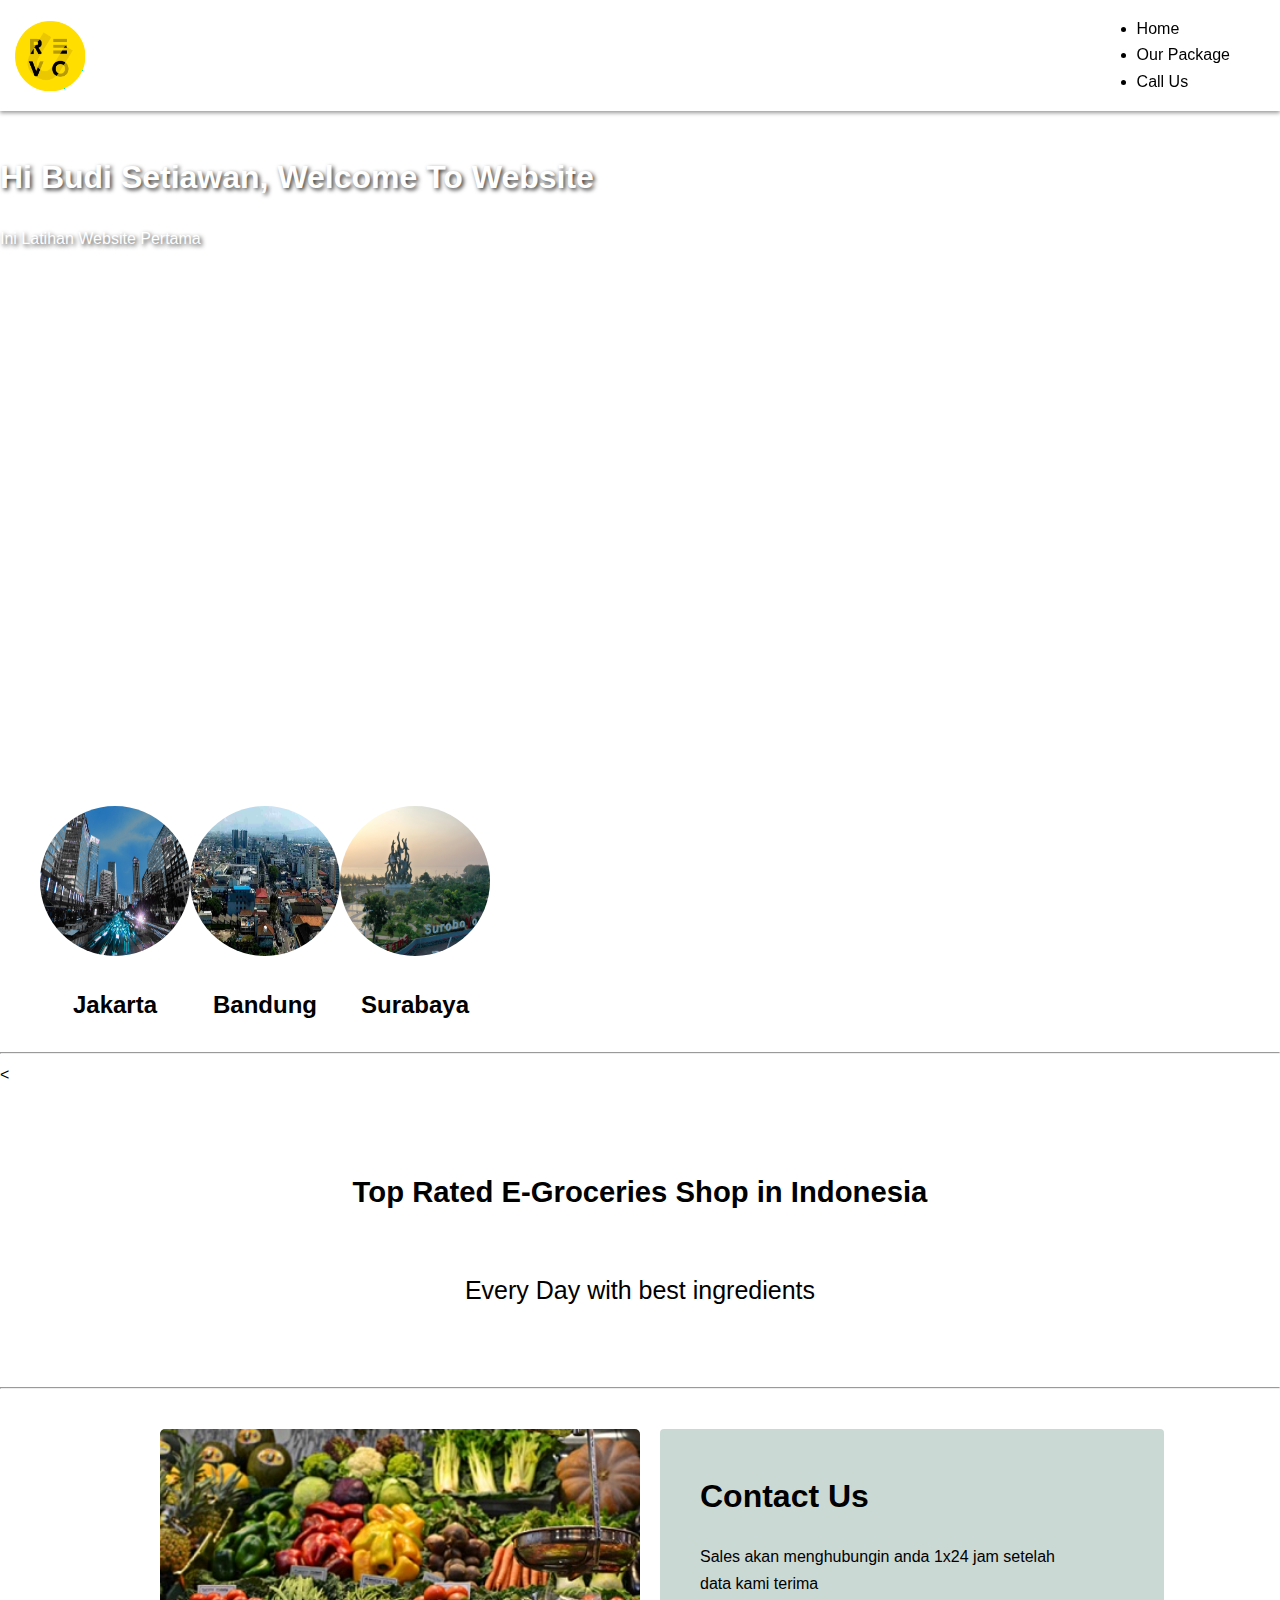
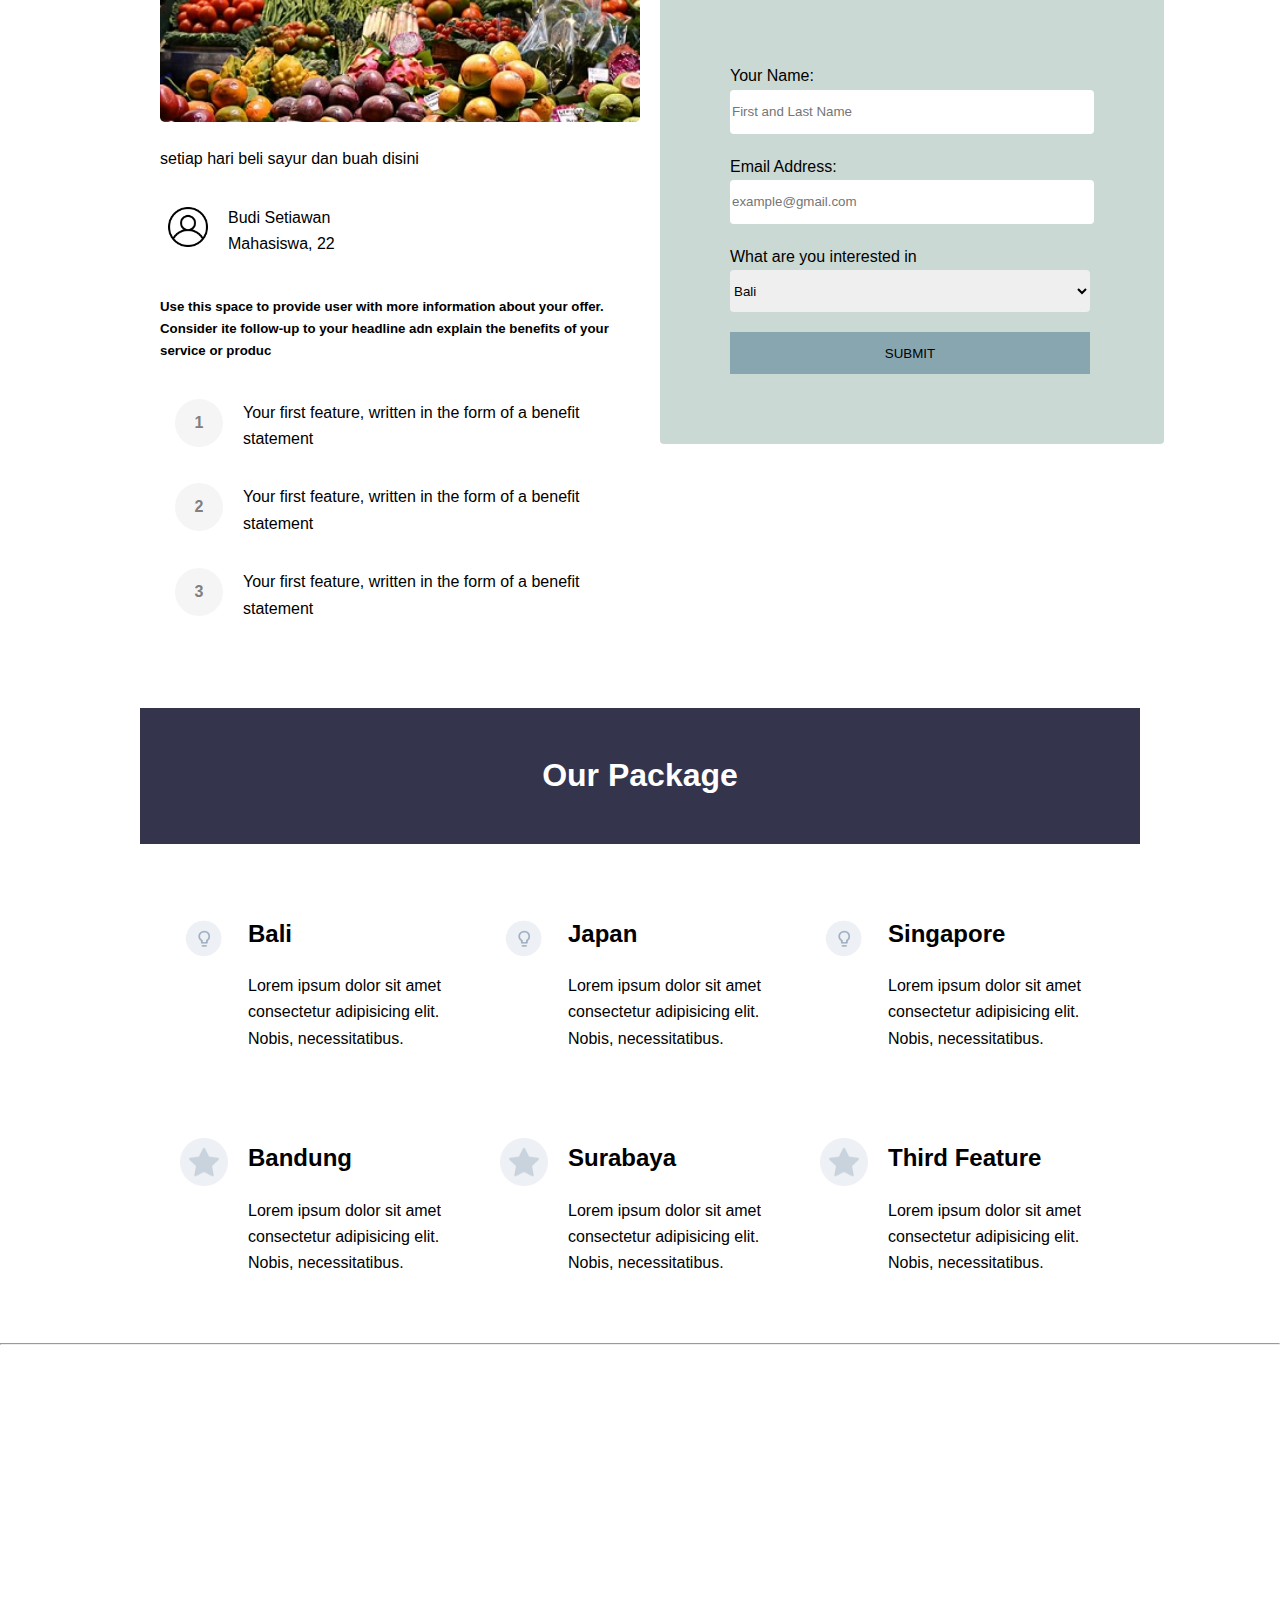
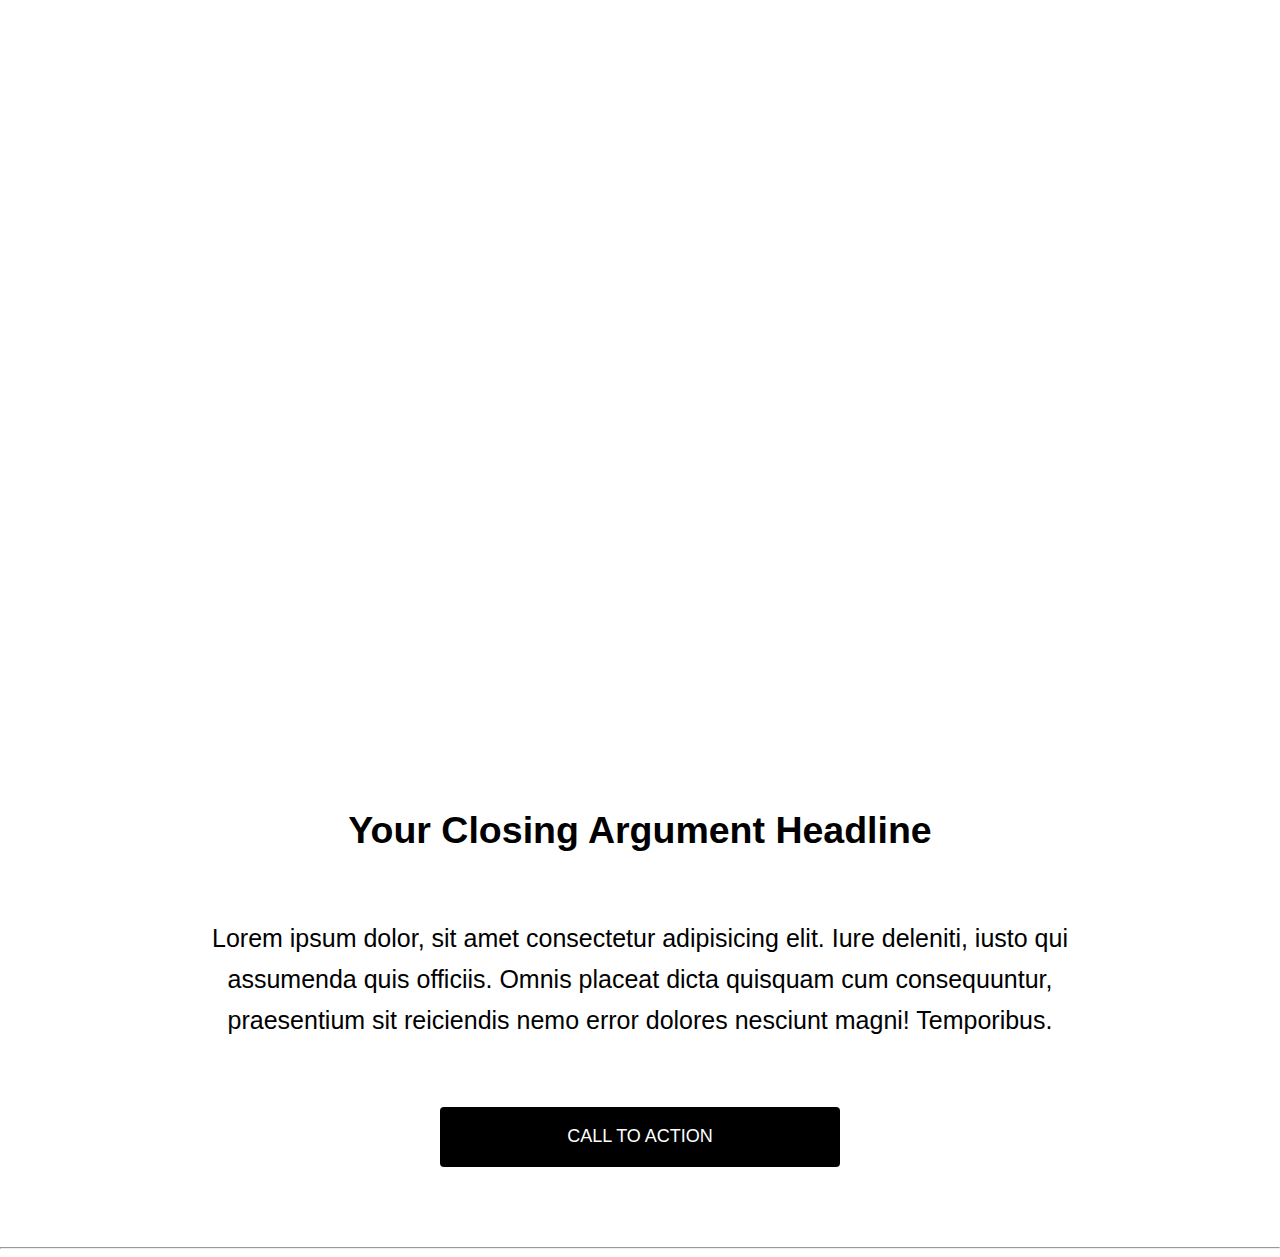
==== html/index.html @ c07abd6a "tugas revou" ====
<!DOCTYPE html>
<html lang="en">

<head>
    <meta charset="UTF-8">
    <meta name="viewport" content="width=device-width, initial-scale=1.0">
    <title>E-Grecories Indonesian</title>
    <link rel="stylesheet" href="../css/style.css">
</head>


<body>
    <!-- navbar -->
    <nav class="nav-container">
        <div class="logo">
            <img src="../assets/logo.png" alt="ini logo ya">
        </div>
        <div class="nav-navigation">
            <ul>
                <li><a href=""></a>Home</li>
                <li><a href=""></a>Our Package</li>
                <li><a href=""></a>Call Us</li>
            </ul>
        </div>
    </nav>
    <!-- Akhir Dari Navbar -->

    <!-- Gambar Hero -->
    <div class="hero-container">
        <div class="hero">
            <div class="hero-text">
                <h1>Hi Budi Setiawan, Welcome To Website</h1>
                <p>Ini Latihan Website Pertama</p>
            </div>
        </div>
    </div>
    <!-- akhir gambar hero -->


    <!-- our headquarter -->
    <div class="our-headquarter">
        <div class="profile-headline">
            <h1>Our Headquarter</h1>
        </div>
        <div class="profile">
            <div class="profile-text">
                <img src="../assets/headquarters/jakarta.jpg" alt="">
                <div class="profile-text">
                    <h2>Jakarta</h2>
                </div>
            </div>
            <div class="profile-text">
                <img src="../assets/headquarters/bandung.jpg" alt="">
                <div class="profile-text">
                     <h2>Bandung</h2>
                </div>
            </div>
            <div class="profile-text">
                <img src="../assets/headquarters/surabaya.jpg" alt="">
                <div class="profile-text">
                     <h2>Surabaya</h2>
                </div>
            </div>
        </div>
    </div>
     <!-- akhir out headquarter -->
    <hr>
    <    <!--  -->



    <!-- Konten Subtitle -->
    <section class="headlines">
        <h3>Top Rated E-Groceries Shop in Indonesia</h3>
        <p>Every Day with best ingredients</p>
    </section>

    <hr>
    <!--Masuk tahap konten utama  -->
    <!-- flex Kolom -->
    <main class="container-satu">
        <section class="box-photo">
            <img src="../assets/fruit.jpg" alt="">
            <p>setiap hari beli sayur dan buah disini</p>
            <section class="testimoni">
                <p>
                    <img src="../assets/user.png" alt="">
                <p>Budi Setiawan <br>
                    Mahasiswa, 22</p>
            </section>
            <section class="information">
                <h5>Use this space to provide user with more information about your offer. Consider ite follow-up
                    to
                    your headline adn
                    explain the benefits of your service or produc</h5>
            </section>
            <section class="feature">
                <div class="icon">
                    <!-- <img src="../assets/number-1.png" alt=""> -->
                    <div class="circle">1</div>
                </div>
                <div>
                    <p>Your first feature, written in the form of a benefit statement</p>
                </div>
            </section>
            <section class="feature">
                <div class="icon">
                    <!-- <img src="../assets/number-2.png" alt=""> -->
                    <div class="circle">2</div>
                </div>
                <div>
                    <p>Your first feature, written in the form of a benefit statement</p>
                </div>
            </section>
            <section class="feature">
                <div class="icon">
                    <!-- <img src="../assets/number-3.png" alt=""> -->
                    <div class="circle">3</div>
                </div>
                <div>
                    <p>Your first feature, written in the form of a benefit statement</p>
                </div>
            </section>
        </section>

        <section class="form-container">
            <div class="form-container-text">
                <h1>Contact Us</h1>
                <p>Sales akan menghubungin anda 1x24 jam setelah data kami terima</p>
            </div>
            <form class="form">
                <div>
                    <label>Your Name:</label>
                    <input class="input" type="text" placeholder="First and Last Name">
                </div>
                <div>
                    <label>Email Address:</label>
                    <input class="input" type="text" placeholder="example@gmail.com">
                </div>
                <div>
                    <label for="option">What are you interested in</label><br>
                    <select id="option" class="input" name="interested">
                        <option value="balio">Bali</option>
                        <option value="japan">Japan</option>
                        <option value="german">German</option>
                        <option value="indonesian">Indonesian</option>
                    </select>
                </div>
                <div>
                    <input class="button" type="submit" value="SUBMIT"></input>
                </div>
            </form>
        </section>
    </main>

    <main class="our-package">
        <h1>
            Our Package
        </h1>
    </main>

    <main class="package-country">
        <div class="country">
            <div class="logo-country">
                <img src="../assets/page.png" alt="">
            </div>
            <div class="content-package">
                <h2>Bali</h2>
                <p>Lorem ipsum dolor sit amet consectetur adipisicing elit. Nobis, necessitatibus.</p>
            </div>          
        </div>

        <div class="country">
            <div class="logo-country">
                <img src="../assets/page.png" alt="">
            </div>
            <div class="content-package">
                <h2>Japan</h2>
                <p>Lorem ipsum dolor sit amet consectetur adipisicing elit. Nobis, necessitatibus.</p>
            </div>          
        </div>

        <div class="country">
            <div class="logo-country">
                <img src="../assets/page.png" alt="">
            </div>
            <div class="content-package">
                <h2>Singapore</h2>
                <p>Lorem ipsum dolor sit amet consectetur adipisicing elit. Nobis, necessitatibus.</p>
            </div>          
        </div>
    </main>

    <main class="package-country"> 
        <div class="country">
            <div class="logo-country">
                <img src="../assets/star.png" alt="">
            </div>
            <div class="content-package">
                <h2>Bandung</h2>
                <p>Lorem ipsum dolor sit amet consectetur adipisicing elit. Nobis, necessitatibus.</p>
            </div>          
        </div>
        
        <div class="country">
            <div class="logo-country">
                <img src="../assets/star.png" alt="">
            </div>
            <div class="content-package">
                <h2>Surabaya</h2>
                <p>Lorem ipsum dolor sit amet consectetur adipisicing elit. Nobis, necessitatibus.</p>
            </div>          
        </div>

        <div class="country">
            <div class="logo-country">
                <img src="../assets/star.png" alt="">
            </div>
            <div class="content-package">
                <h2>Third Feature</h2>
                <p>Lorem ipsum dolor sit amet consectetur adipisicing elit. Nobis, necessitatibus.</p>
            </div> 
        </div>
    </main>

    <hr>
    <main class="call-action">
        <div class="headlines">
            <h2>Your Closing Argument Headline</h2>
            <p>Lorem ipsum dolor, sit amet consectetur adipisicing elit. Iure deleniti, iusto qui assumenda quis
                officiis. Omnis placeat dicta quisquam cum consequuntur, praesentium sit reiciendis nemo error dolores
                nesciunt magni! Temporibus.</p>
            <button>CALL TO ACTION</button>
        </div>
    </main>
    <hr>
</body>

</html>
---- css/style.css ----
/* melakukan configurasi HTML dan BODY */

html,
body {
    margin: 0;
    padding: 0;
    font-family: 'Verdana', Tahoma, sans-serif, Geneva, Tahoma, sans-serif;
    line-height: 1.65;
}


button {
    border: none;
    cursor: pointer;
}

/* Mengatur navbar */
.nav-container {
    position: fixed;
    top: 0;
    left: 0;
    width: 100%;
    display: flex;
    justify-content: space-between;
    background-color: white;
    box-shadow: 0 2px 4px rgba(0,0,0,0.4);
} 

.nav-navigation ul {
    margin-right: 50px;
}

.nav-navigatiton ul li {
    display: inline-flex;
    align-items: center;
    list-style-type: none;
    border: 1px solid;
    padding: 10px;
    border-radius: 4px;
    margin-left: 20px;
    background-color:  #88a4ad;
    color: white;
}

.logo {
    display: flex;
    align-items: center;
    margin-right: auto;
}

.logo img {
    width: 70px;
    mix-blend-mode: multiply;
    margin-left: 15px;
}

/* Hero Image */
.hero-container {
    padding-top: 80px;
    width: 100%;
    margin: auto;
}

.hero {
    height: 578px;
    background: url(../assets/hero_mage/hero3.jpg);
    background-size: cover;
    background-position: 0px -50px;
    background-repeat: no-repeat;
}

.hero-text {
    padding: 50px 0;
    color: white;
    text-shadow: 2px 2px 4px rgba(0,0,0,0.8);
}

/* Mengatur Headline */
.headlines {
    display: flex;
    width: 800px;
    margin: 50px auto;
    align-items: center;
    flex-direction: column;
    font-size: 25px;
}

.our-headquarter {
   width: 100%; 
}

.profile-headline {
    margin-left: 100%;
}

.profile {
    display: flex;
    margin-left: 40px;
}

.profile-image {
    margin: 50px;
}

.profile-text {
    text-align: center;
}

.our-headquarter .profile img {
    width: 150px;
    height: 150px;
    border-radius: 50%;
    background-size: cover;
}

/* Massage Us */
.massage-container {
    height: 300px;
    display: flex;
    align-items: flex-start;
}

.form-input-container{
    margin-left: 100px;
    flex: 1;
}

.form-input-container .input-form {
    width: 435px;
    height: 30px;
    color: white;
    font-weight: bold;
    background-color: #077bcd;
    border: none;
    cursor: pointer;
    margin-left: 60px;
}

.form-input-container .input-form:hover {
    
    background-color: #29313c;

}

.form-input-container table {
    padding: 40px;
    color: black;
}

.form-input-container table td {
    width: 400px;
    height: 40px;
    padding: 5px;
}

.form-input-container table tr input {
    border: none;
    border-radius: 4px;
    color: black;
}

.input-form {
    width: 250px;
    height: 40px;
}

.output-container {
    margin-right: 100px;
    flex: 1;
    align-items: center;
    justify-content: center;
}

.output-box {
    margin: 50px;
    padding: 20px;
    width: 550px;
    height: 300px;
    background-color: white;
    border-radius: 6px;
}

.output-massage {
    color: black;
    font-size: larger;
    margin: 15px auto;
}

    
/* mengatur main content */
/* Gambar */
.container-satu {
    display: flex;
    width: 960px;
    margin: 20px auto;
    padding: 20px;
    justify-content: space-between;
    align-items: flex-start;
}

.box-photo img {
    width: 480px;
    border-radius: 5px;
    flex: 1;
}

/* form */
.form-container {
    background-color: #cbd9d4;
    border-radius: 4px;
    display: flex;
    flex-direction: column;
    padding: 20px;
    margin-left: 20px;

}

.form {
    display: flex;
    flex-direction: column;
    padding: 40px;
}

.form-container-text {
    width: 360px;
    padding-left: 20px;
}

.form div {
    margin: 10px;
}

.form div .input {
    width: 360px;
    height: 42px;
    border-radius: 4px;
    display: flex;  
    border: #89919c;
}

.form div .button {
    width: 360px;
    height: 42px;
    background-color: #88a6b0;
    color: black;
    border: none;
    cursor: pointer;

}

.form div .button:hover {
    background-color: #28303b;
}

/* user testimoni */
.testimoni {
    display: flex;
    flex-direction: row;
    align-items: center;
    margin-left: 8px;
}


.testimoni img {
    width: 40px;
    margin-right: 20px;
    justify-content: center;
}

.bos-container {
    display: flex;
    flex-direction: row;
    background-color: orange;
}

/* Feature */

.feature {
    display: flex;
}

.feature .icon {
    padding: 15px;
}

.circle {
    background: whitesmoke;
    border-radius: 50%;
    -moz-border-radius: 50%;
    -webkit-border-radius: 50%;
    color:  gray;
    display: inline-block;
    font-weight: bold;
    line-height: 48px;
    margin-right: 5px;
    text-align: center;
    width: 48px;
    justify-content: center;
}

/* First Feature */

/* Our Package */
.our-package {
    margin: 50px auto;
    width: 960px;
    display: flex;
    justify-content: center;
    background-color: #34344d;
    padding: 20px;
    color: white;
}

/* package-country */
.package-country {
    width: 960px;
    margin: 50px auto;
    display: flex;
}

.country {
    display: flex;
    justify-content: center;
}

.country img {
    margin: 20px;
    width: 48px;
}

.call-action {
    margin-top: 80%;
    margin-bottom: 80px;
}

.call-action .headlines {
    width: 960px;
    display: flex;
    margin: auto;
    flex-direction: column;
    justify-content: center;
    text-align: center;
}

.call-action .headlines button {
    margin-top: 40px;
    width: 400px;
    height: 60px;
    border-radius: 4px;
    background-color: black;
    font-size: 18px;
    color: white;
}
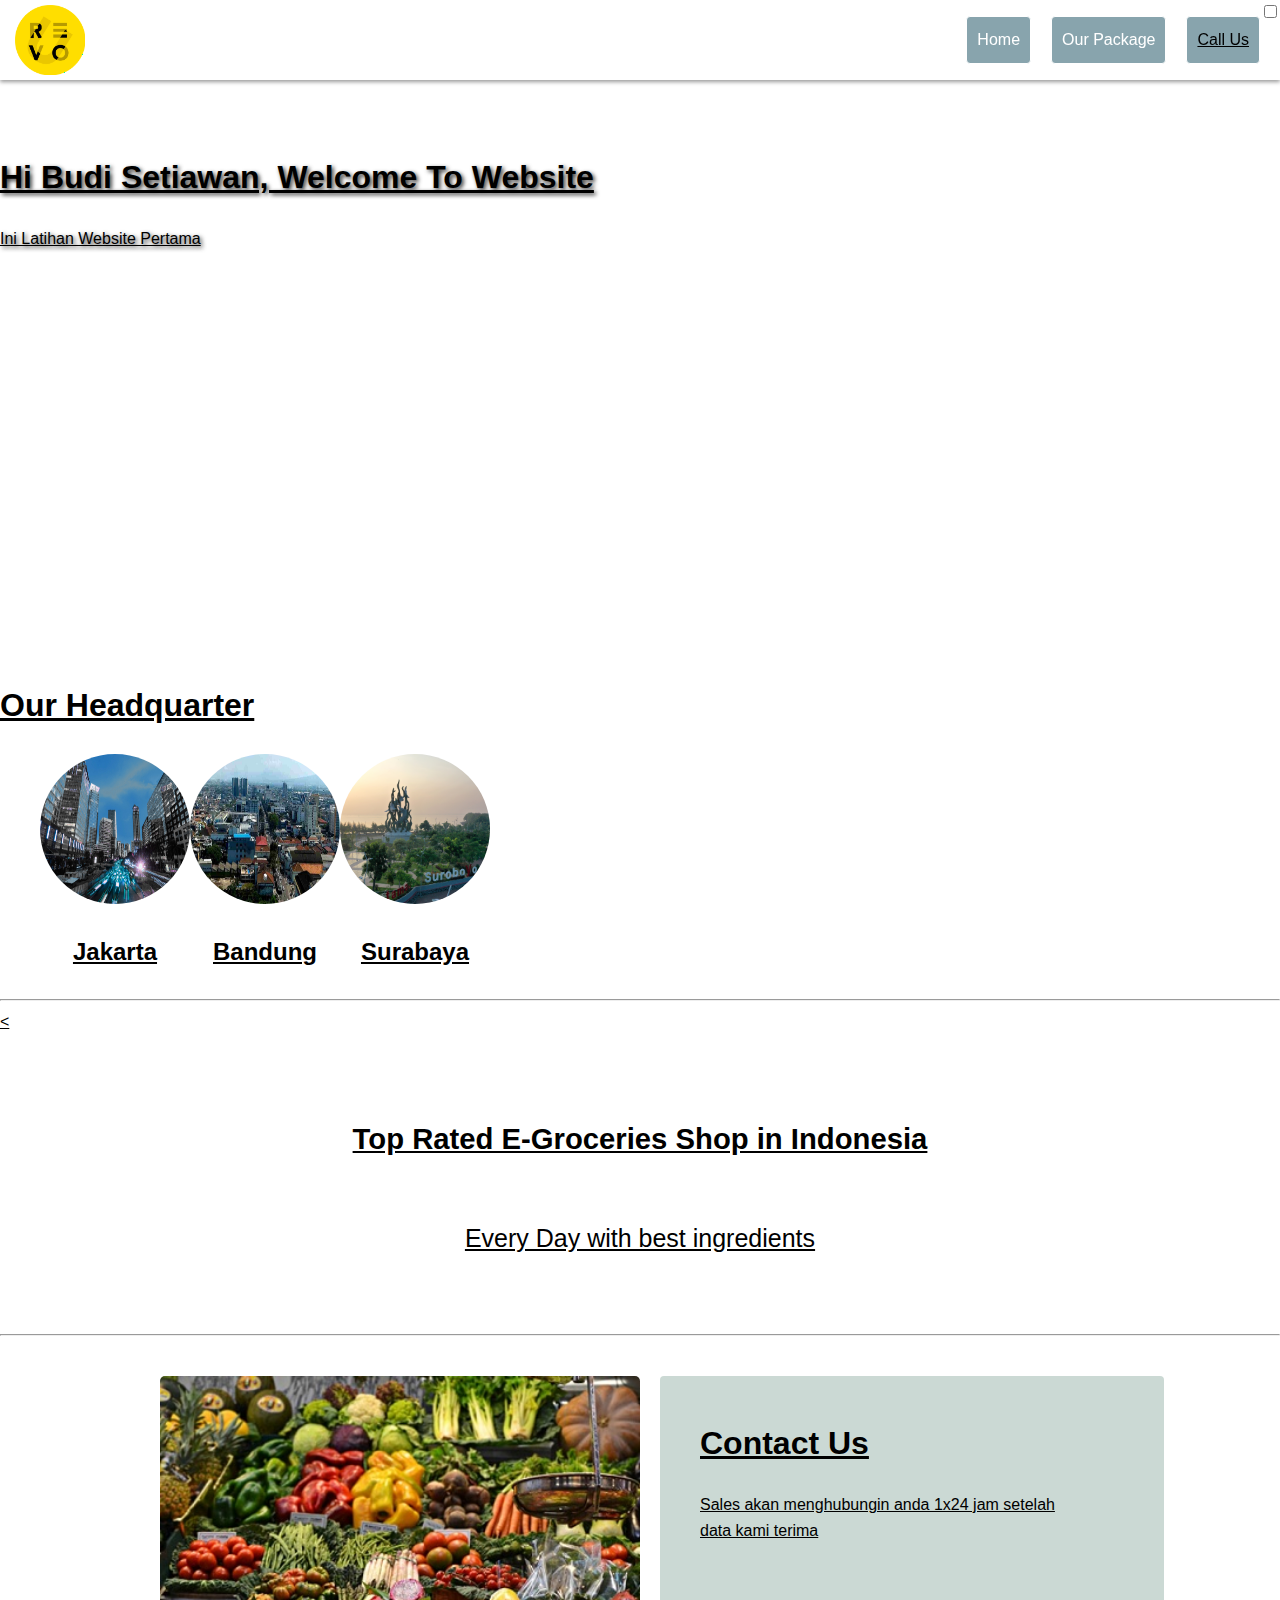
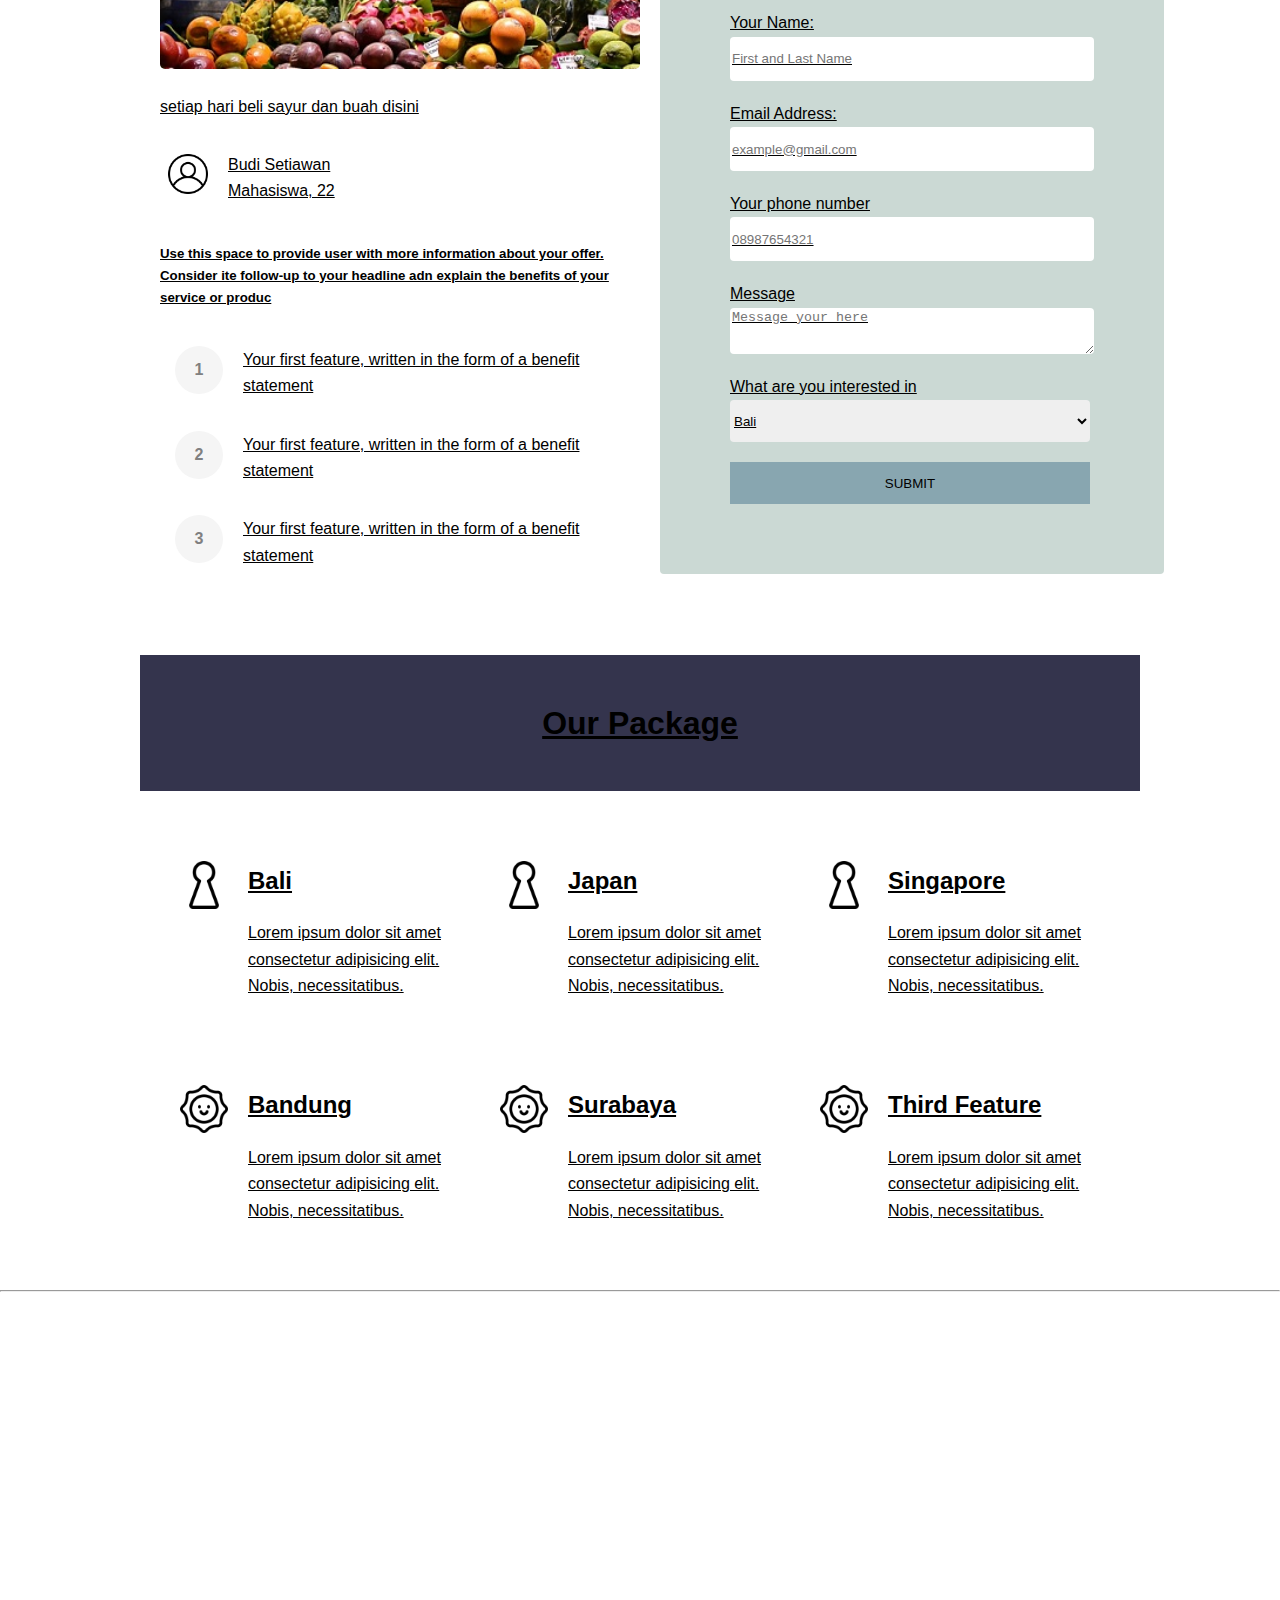
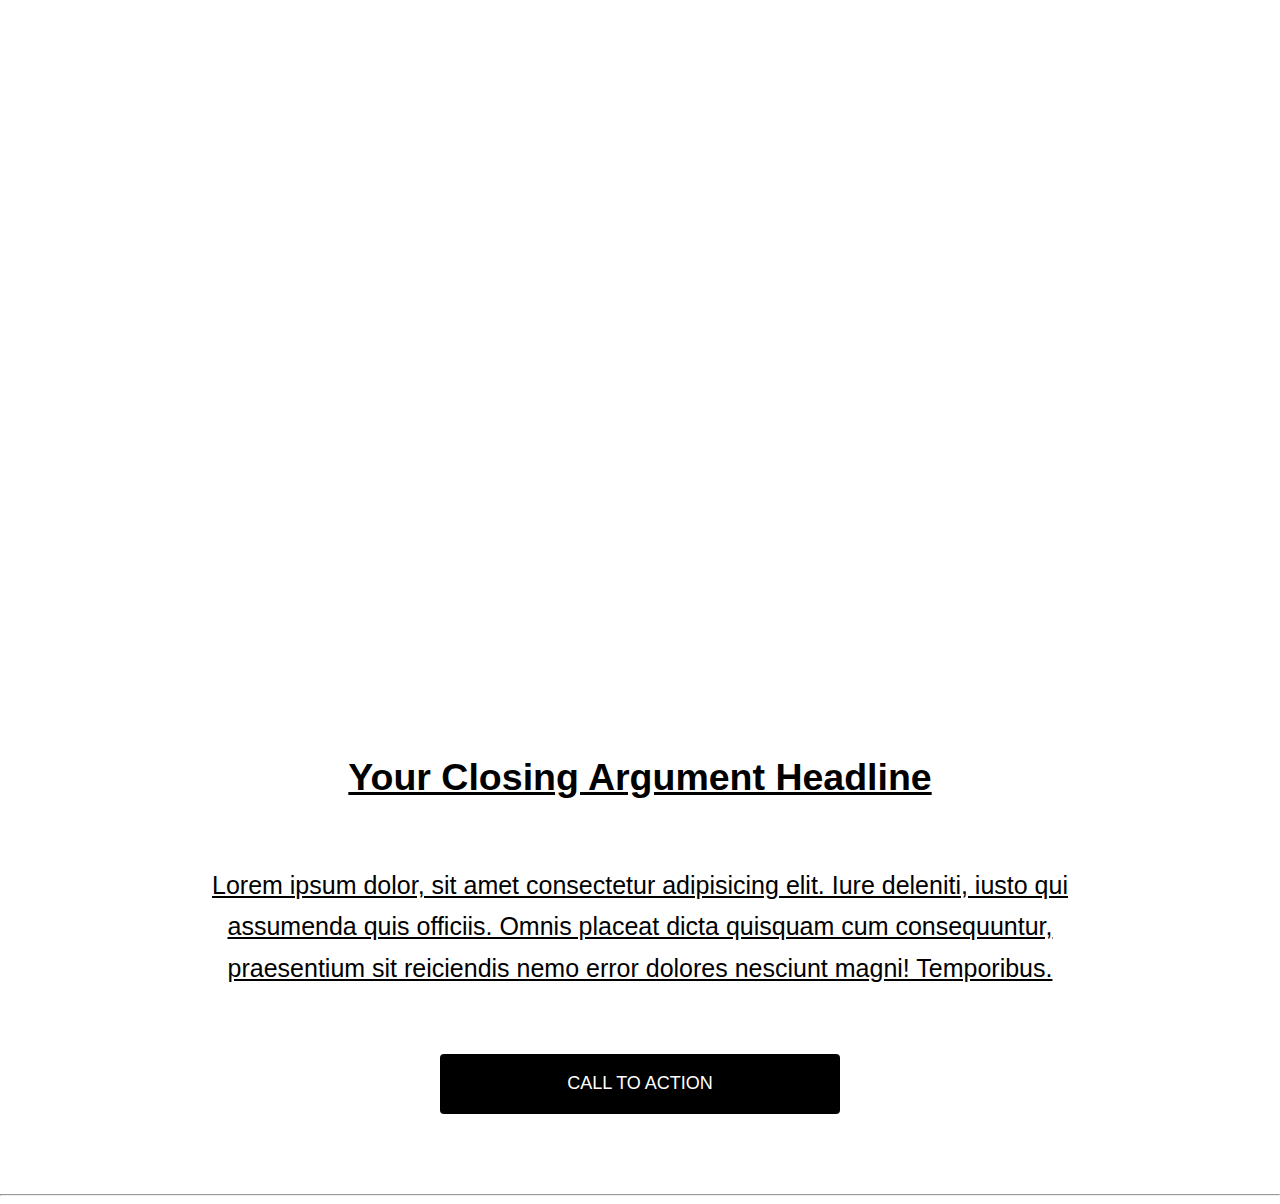
==== commit ce960a86: "update css dan index" ====
--- a/html/index.html
+++ b/html/index.html
@@ -11,23 +11,28 @@
 
 <body>
     <!-- navbar -->
-    <nav class="nav-container">
+    <nav>
         <div class="logo">
             <img src="../assets/logo.png" alt="ini logo ya">
         </div>
-        <div class="nav-navigation">
-            <ul>
-                <li><a href=""></a>Home</li>
-                <li><a href=""></a>Our Package</li>
-                <li><a href=""></a>Call Us</li>
-            </ul>
+        <ul>
+            <li><a href="#direct-home"></a>Home</li>
+            <li><a href="#direct-package"></a>Our Package</li>
+            <li><a href="#direct-call"</a>Call Us</li>
+        </ul>
+
+        <div class="menu-toggle">
+            <input type="checkbox">
+            <span></span>
+            <span></span>
+            <span></span>
         </div>
     </nav>
     <!-- Akhir Dari Navbar -->
 
     <!-- Gambar Hero -->
-    <div class="hero-container">
-        <div class="hero">
+    <div id="direct-home" class="hero-container">
+        <div id="image-slide" class="hero">
             <div class="hero-text">
                 <h1>Hi Budi Setiawan, Welcome To Website</h1>
                 <p>Ini Latihan Website Pertama</p>
@@ -36,12 +41,9 @@
     </div>
     <!-- akhir gambar hero -->
 
-
     <!-- our headquarter -->
     <div class="our-headquarter">
-        <div class="profile-headline">
-            <h1>Our Headquarter</h1>
-        </div>
+        <h1>Our Headquarter</h1>
         <div class="profile">
             <div class="profile-text">
                 <img src="../assets/headquarters/jakarta.jpg" alt="">
@@ -96,30 +98,27 @@
             </section>
             <section class="feature">
                 <div class="icon">
-                    <!-- <img src="../assets/number-1.png" alt=""> -->
                     <div class="circle">1</div>
                 </div>
-                <div>
+
                     <p>Your first feature, written in the form of a benefit statement</p>
-                </div>
+
             </section>
             <section class="feature">
                 <div class="icon">
-                    <!-- <img src="../assets/number-2.png" alt=""> -->
                     <div class="circle">2</div>
                 </div>
-                <div>
+
                     <p>Your first feature, written in the form of a benefit statement</p>
-                </div>
+
             </section>
             <section class="feature">
                 <div class="icon">
-                    <!-- <img src="../assets/number-3.png" alt=""> -->
                     <div class="circle">3</div>
                 </div>
-                <div>
+
                     <p>Your first feature, written in the form of a benefit statement</p>
-                </div>
+
             </section>
         </section>
 
@@ -128,14 +127,23 @@
                 <h1>Contact Us</h1>
                 <p>Sales akan menghubungin anda 1x24 jam setelah data kami terima</p>
             </div>
-            <form class="form">
+            <form name="form" class="form" onsubmit="retur validateForm">
                 <div>
                     <label>Your Name:</label>
-                    <input class="input" type="text" placeholder="First and Last Name">
+                    <input class="input" id="fullname" type="text" placeholder="First and Last Name">
                 </div>
                 <div>
                     <label>Email Address:</label>
-                    <input class="input" type="text" placeholder="example@gmail.com">
+                    <input class="input" id="email" type="email" name="email" placeholder="example@gmail.com">
+                </div>
+                <div>
+                    <label for="phone">Your phone number</label>
+                    <input class="input" type="tel" id="phone" name="phone" placeholder="08987654321">
+                </div>
+                <div>
+                    <label for="message">Message</label><br>
+                    <textarea id="message" class="input" cols="4" rows="50"
+                        placeholder="Message your here"></textarea>              
                 </div>
                 <div>
                     <label for="option">What are you interested in</label><br>
@@ -153,7 +161,7 @@
         </section>
     </main>
 
-    <main class="our-package">
+    <main id="direct-package" class="our-package">
         <h1>
             Our Package
         </h1>
@@ -162,7 +170,7 @@
     <main class="package-country">
         <div class="country">
             <div class="logo-country">
-                <img src="../assets/page.png" alt="">
+                <img src="../assets/key.png" alt="">
             </div>
             <div class="content-package">
                 <h2>Bali</h2>
@@ -172,7 +180,7 @@
 
         <div class="country">
             <div class="logo-country">
-                <img src="../assets/page.png" alt="">
+                <img src="../assets/key.png" alt="">
             </div>
             <div class="content-package">
                 <h2>Japan</h2>
@@ -182,7 +190,7 @@
 
         <div class="country">
             <div class="logo-country">
-                <img src="../assets/page.png" alt="">
+                <img src="../assets/key.png" alt="">
             </div>
             <div class="content-package">
                 <h2>Singapore</h2>
@@ -194,7 +202,7 @@
     <main class="package-country"> 
         <div class="country">
             <div class="logo-country">
-                <img src="../assets/star.png" alt="">
+                <img src="../assets/smile.png" alt="">
             </div>
             <div class="content-package">
                 <h2>Bandung</h2>
@@ -204,7 +212,7 @@
         
         <div class="country">
             <div class="logo-country">
-                <img src="../assets/star.png" alt="">
+                <img src="../assets/smile.png" alt="">
             </div>
             <div class="content-package">
                 <h2>Surabaya</h2>
@@ -214,7 +222,7 @@
 
         <div class="country">
             <div class="logo-country">
-                <img src="../assets/star.png" alt="">
+                <img src="../assets/smile.png" alt="">
             </div>
             <div class="content-package">
                 <h2>Third Feature</h2>
--- a/css/style.css
+++ b/css/style.css
@@ -1,5 +1,7 @@
 /* melakukan configurasi HTML dan BODY */
-
+* {
+    color: black;
+}
 html,
 body {
     margin: 0;
@@ -15,7 +17,7 @@
 }
 
 /* Mengatur navbar */
-.nav-container {
+nav {
     position: fixed;
     top: 0;
     left: 0;
@@ -26,11 +28,11 @@
     box-shadow: 0 2px 4px rgba(0,0,0,0.4);
 } 
 
-.nav-navigation ul {
-    margin-right: 50px;
-}
-
-.nav-navigatiton ul li {
+nav ul {
+    display: flex;
+}
+
+nav ul li {
     display: inline-flex;
     align-items: center;
     list-style-type: none;
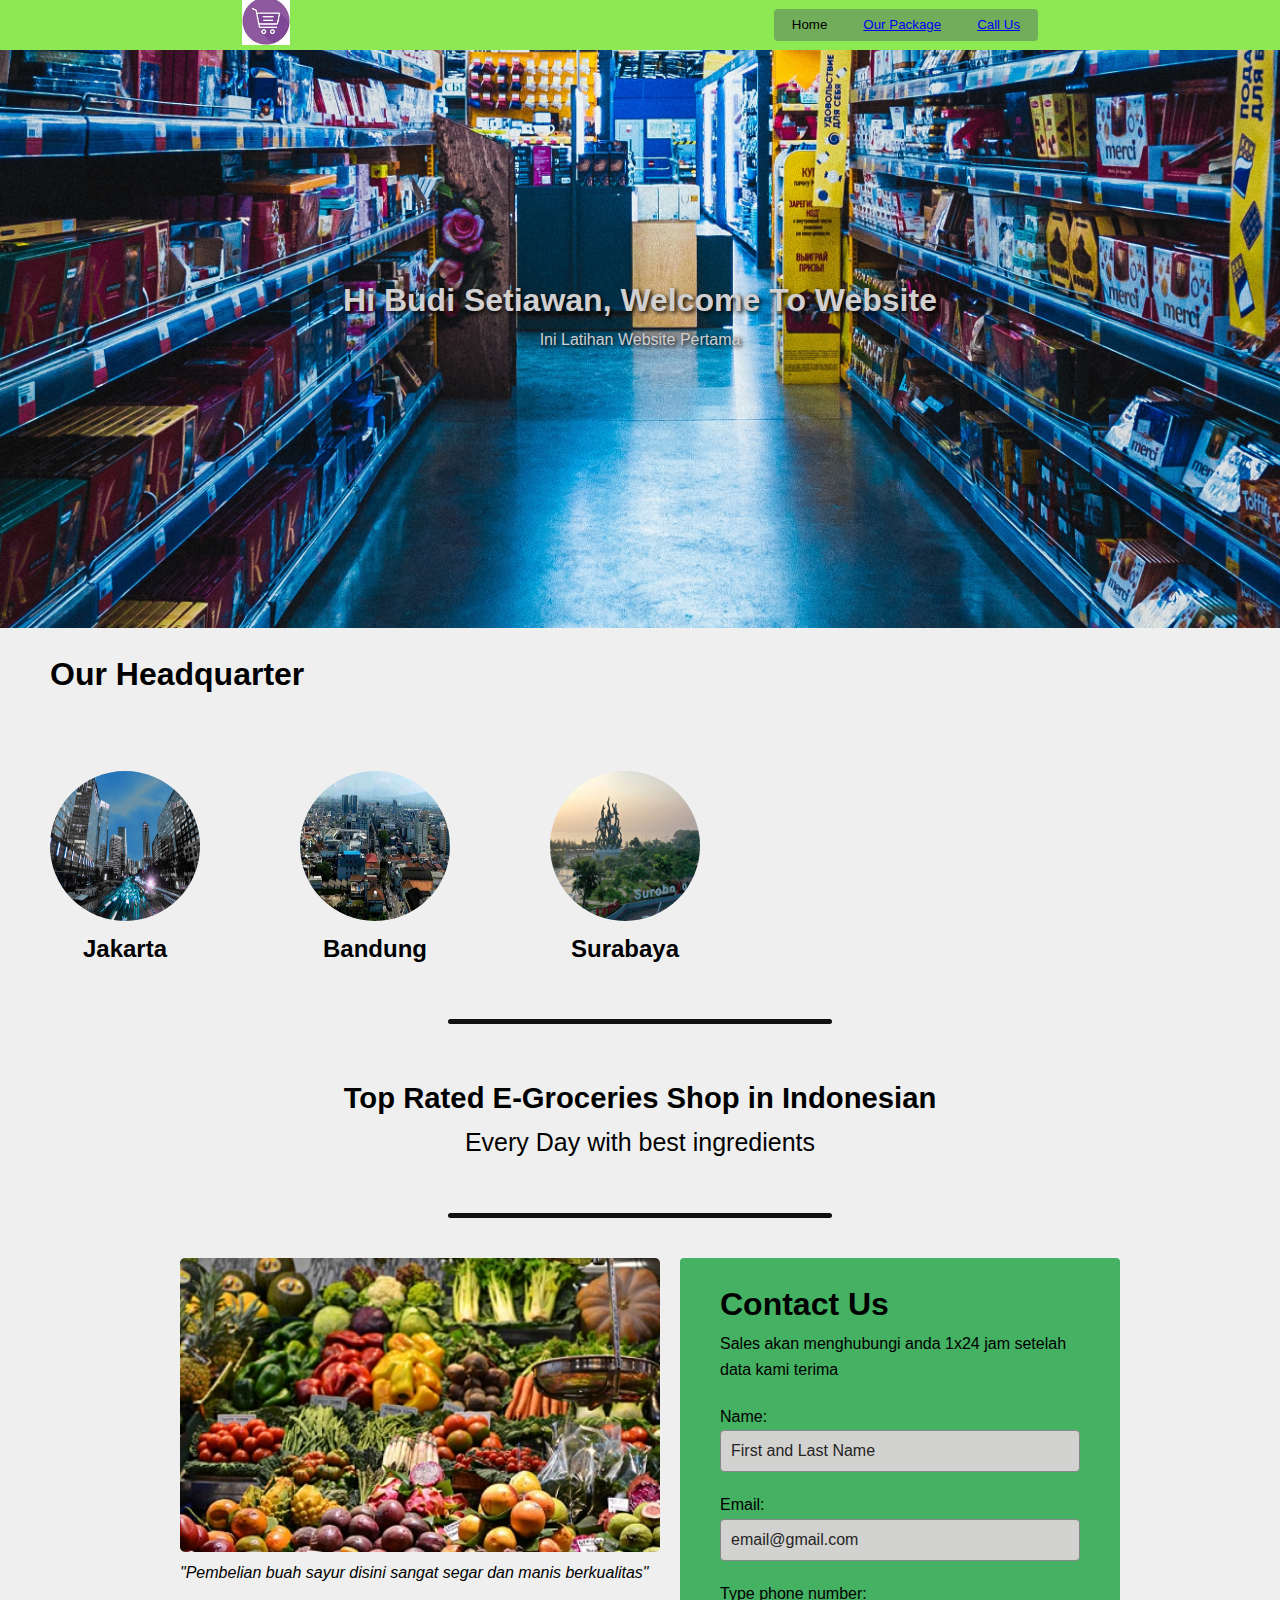
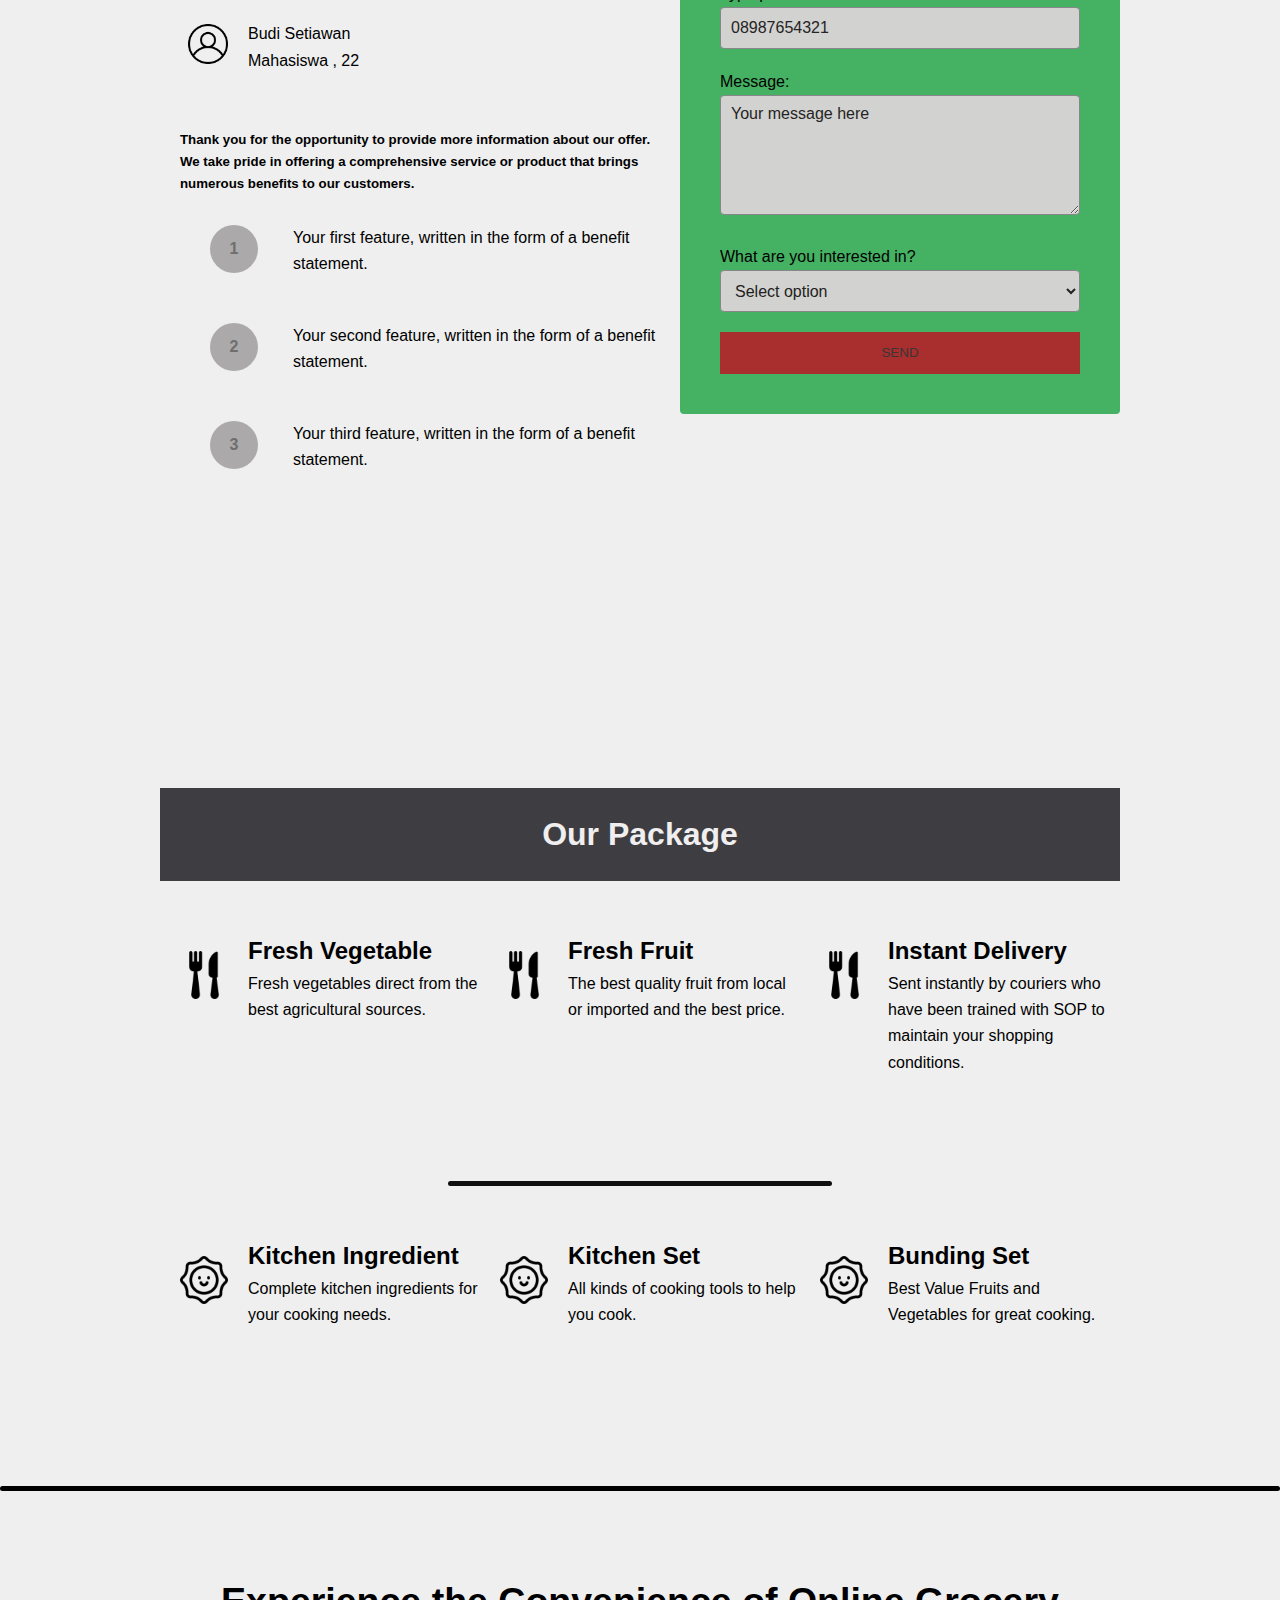
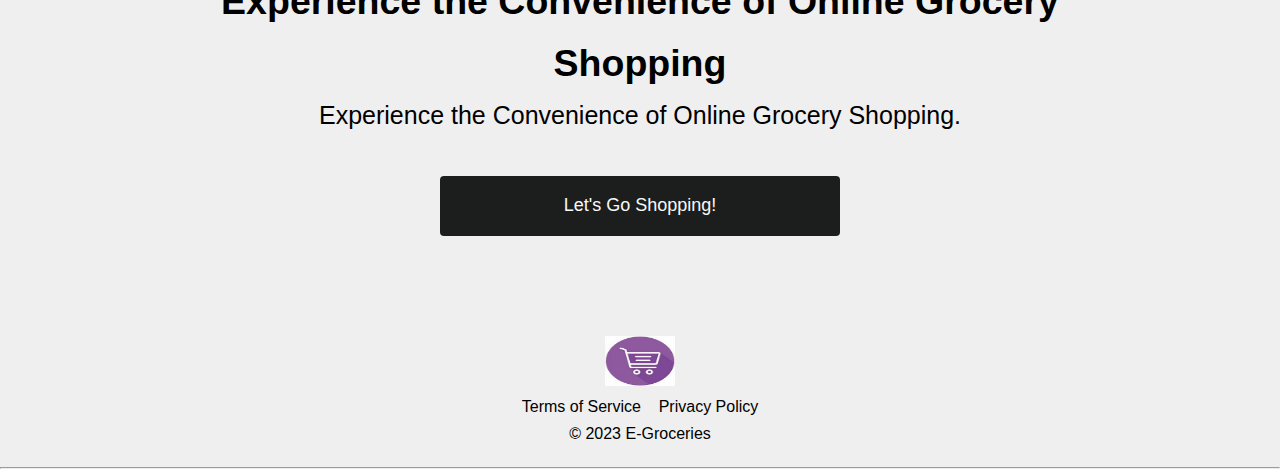
==== commit b6442d49: "Mini Project RevoU" ====
--- a/html/index.html
+++ b/html/index.html
@@ -4,22 +4,26 @@
 <head>
     <meta charset="UTF-8">
     <meta name="viewport" content="width=device-width, initial-scale=1.0">
-    <title>E-Grecories Indonesian</title>
-    <link rel="stylesheet" href="../css/style.css">
+    <title>E-Georiest Indonesian</title>
+    <link rel="icon" href="/assets/hero_mage/hero3.jpg">
+    <link rel="stylesheet" href="/css/style.css">
 </head>
 
 
 <body>
+    
+    <script src="/js/script.js"></script>
     <!-- navbar -->
     <nav>
         <div class="logo">
-            <img src="../assets/logo.png" alt="ini logo ya">
-        </div>
-        <ul>
-            <li><a href="#direct-home"></a>Home</li>
-            <li><a href="#direct-package"></a>Our Package</li>
-            <li><a href="#direct-call"</a>Call Us</li>
-        </ul>
+            <img src="/assets/logoo.jpg" alt="">
+        </div>
+        <div id="header1">
+            <button>Home</button>
+            <button><a href="#header2">Our Package</a></button>
+            <button><a href="#header3">Call Us</a></button>
+        </div>
+    </header>
 
         <div class="menu-toggle">
             <input type="checkbox">
@@ -32,76 +36,68 @@
 
     <!-- Gambar Hero -->
     <div id="direct-home" class="hero-container">
+        <div class="hero-text">
+            <h1>Hi Budi Setiawan, Welcome To Website</h1>
+            <p>Ini Latihan Website Pertama</p>
+        </div>
         <div id="image-slide" class="hero">
-            <div class="hero-text">
-                <h1>Hi Budi Setiawan, Welcome To Website</h1>
-                <p>Ini Latihan Website Pertama</p>
-            </div>
         </div>
     </div>
     <!-- akhir gambar hero -->
-
     <!-- our headquarter -->
     <div class="our-headquarter">
         <h1>Our Headquarter</h1>
         <div class="profile">
-            <div class="profile-text">
-                <img src="../assets/headquarters/jakarta.jpg" alt="">
+            <div class="profile-image">
+                <img src="/assets/headquarters/jakarta.jpg" alt="">
                 <div class="profile-text">
                     <h2>Jakarta</h2>
                 </div>
             </div>
-            <div class="profile-text">
-                <img src="../assets/headquarters/bandung.jpg" alt="">
+            <div class="profile-image">
+                <img src="/assets/headquarters/bandung.jpg" alt="">
                 <div class="profile-text">
-                     <h2>Bandung</h2>
-                </div>
-            </div>
-            <div class="profile-text">
-                <img src="../assets/headquarters/surabaya.jpg" alt="">
+                    <h2>Bandung</h2>
+                </div>
+            </div>
+            <div class="profile-image">
+                <img src="/assets/headquarters/surabaya.jpg" alt="">
                 <div class="profile-text">
-                     <h2>Surabaya</h2>
+                    <h2>Surabaya</h2>
                 </div>
             </div>
         </div>
     </div>
-     <!-- akhir out headquarter -->
-    <hr>
-    <    <!--  -->
-
-
-
+    <div class="grid-line"></div>
     <!-- Konten Subtitle -->
     <section class="headlines">
-        <h3>Top Rated E-Groceries Shop in Indonesia</h3>
+        <h3>Top Rated E-Groceries Shop in Indonesian</h3>
         <p>Every Day with best ingredients</p>
     </section>
-
-    <hr>
-    <!--Masuk tahap konten utama  -->
-    <!-- flex Kolom -->
+    <div class="grid-line"></div>
+    <!-- Masuk tahap konten utama -->
+    <!-- Flex Kolom -->
     <main class="container-satu">
         <section class="box-photo">
-            <img src="../assets/fruit.jpg" alt="">
-            <p>setiap hari beli sayur dan buah disini</p>
+            <img src="/assets/fruit.jpg" alt="Illustrasi belanja">
+            <p class="text">"Pembelian buah sayur disini sangat segar dan manis berkualitas"</p>
             <section class="testimoni">
                 <p>
-                    <img src="../assets/user.png" alt="">
+                    <img src="/assets/user.png" alt="">
                 <p>Budi Setiawan <br>
-                    Mahasiswa, 22</p>
+                    Mahasiswa , 22</p>
             </section>
             <section class="information">
-                <h5>Use this space to provide user with more information about your offer. Consider ite follow-up
-                    to
-                    your headline adn
-                    explain the benefits of your service or produc</h5>
+                <h5>Thank you for the opportunity to provide more information about our offer.
+                     We take pride in offering a comprehensive
+                      service or product that brings numerous benefits to our customers.</h5>
             </section>
             <section class="feature">
                 <div class="icon">
                     <div class="circle">1</div>
                 </div>
 
-                    <p>Your first feature, written in the form of a benefit statement</p>
+                <p>Your first feature, written in the form of a benefit statement.</p>
 
             </section>
             <section class="feature">
@@ -109,7 +105,7 @@
                     <div class="circle">2</div>
                 </div>
 
-                    <p>Your first feature, written in the form of a benefit statement</p>
+                <p>Your second feature, written in the form of a benefit statement.</p>
 
             </section>
             <section class="feature">
@@ -117,45 +113,45 @@
                     <div class="circle">3</div>
                 </div>
 
-                    <p>Your first feature, written in the form of a benefit statement</p>
+                <p>Your third feature, written in the form of a benefit statement.</p>
 
             </section>
         </section>
-
         <section class="form-container">
             <div class="form-container-text">
                 <h1>Contact Us</h1>
-                <p>Sales akan menghubungin anda 1x24 jam setelah data kami terima</p>
-            </div>
-            <form name="form" class="form" onsubmit="retur validateForm">
-                <div>
-                    <label>Your Name:</label>
+                <p>Sales akan menghubungi anda 1x24 jam setelah data kami terima</p>
+            </div>
+            <form name="form" class="form" onsubmit="return validateForm()">
+                <div>
+                    <label>Name:</label>
                     <input class="input" id="fullname" type="text" placeholder="First and Last Name">
                 </div>
                 <div>
-                    <label>Email Address:</label>
-                    <input class="input" id="email" type="email" name="email" placeholder="example@gmail.com">
-                </div>
-                <div>
-                    <label for="phone">Your phone number</label>
+                    <label>Email:</label>
+                    <input class="input" id="email" type="email" name="email" placeholder="email@gmail.com">
+                </div>
+                <div>
+                    <label for="phone">Type phone number:</label>
                     <input class="input" type="tel" id="phone" name="phone" placeholder="08987654321">
                 </div>
                 <div>
-                    <label for="message">Message</label><br>
-                    <textarea id="message" class="input" cols="4" rows="50"
-                        placeholder="Message your here"></textarea>              
-                </div>
-                <div>
-                    <label for="option">What are you interested in</label><br>
+                    <label for="message">Message:</label><br>
+                    <textarea id="message" class="input" rows="4" cols="50"
+                        placeholder="Your message here"></textarea>
+                </div>
+                <div>
+                    <label for="option">What are you interested in?</label><br>
                     <select id="option" class="input" name="interested">
-                        <option value="balio">Bali</option>
+                        <option value="" disabled selected>Select option</option>
+                        <option value="bali">Bali</option>
                         <option value="japan">Japan</option>
                         <option value="german">German</option>
                         <option value="indonesian">Indonesian</option>
                     </select>
                 </div>
                 <div>
-                    <input class="button" type="submit" value="SUBMIT"></input>
+                    <input class="button" type="submit" value="SEND"></input>
                 </div>
             </form>
         </section>
@@ -170,78 +166,87 @@
     <main class="package-country">
         <div class="country">
             <div class="logo-country">
-                <img src="../assets/key.png" alt="">
-            </div>
-            <div class="content-package">
-                <h2>Bali</h2>
-                <p>Lorem ipsum dolor sit amet consectetur adipisicing elit. Nobis, necessitatibus.</p>
-            </div>          
-        </div>
-
-        <div class="country">
-            <div class="logo-country">
-                <img src="../assets/key.png" alt="">
-            </div>
-            <div class="content-package">
-                <h2>Japan</h2>
-                <p>Lorem ipsum dolor sit amet consectetur adipisicing elit. Nobis, necessitatibus.</p>
-            </div>          
-        </div>
-
-        <div class="country">
-            <div class="logo-country">
-                <img src="../assets/key.png" alt="">
-            </div>
-            <div class="content-package">
-                <h2>Singapore</h2>
-                <p>Lorem ipsum dolor sit amet consectetur adipisicing elit. Nobis, necessitatibus.</p>
-            </div>          
-        </div>
-    </main>
-
-    <main class="package-country"> 
-        <div class="country">
-            <div class="logo-country">
-                <img src="../assets/smile.png" alt="">
-            </div>
-            <div class="content-package">
-                <h2>Bandung</h2>
-                <p>Lorem ipsum dolor sit amet consectetur adipisicing elit. Nobis, necessitatibus.</p>
-            </div>          
-        </div>
-        
-        <div class="country">
-            <div class="logo-country">
-                <img src="../assets/smile.png" alt="">
-            </div>
-            <div class="content-package">
-                <h2>Surabaya</h2>
-                <p>Lorem ipsum dolor sit amet consectetur adipisicing elit. Nobis, necessitatibus.</p>
-            </div>          
-        </div>
-
-        <div class="country">
-            <div class="logo-country">
-                <img src="../assets/smile.png" alt="">
-            </div>
-            <div class="content-package">
-                <h2>Third Feature</h2>
-                <p>Lorem ipsum dolor sit amet consectetur adipisicing elit. Nobis, necessitatibus.</p>
-            </div> 
-        </div>
-    </main>
-
-    <hr>
+                <img src="/assets/knife.png" alt="">
+            </div>
+            <div class="content-package">
+                <h2>Fresh Vegetable</h2>
+                <p>Fresh vegetables direct from the best agricultural sources.</p>
+            </div>
+        </div>
+
+        <div class="country">
+            <div class="logo-country">
+                <img src="/assets/knife.png" alt="">
+            </div>
+            <div class="content-package">
+                <h2>Fresh Fruit</h2>
+                <p>The best quality fruit from local or imported and the best price.</p>
+            </div>
+        </div>
+
+        </div>
+        <div class="country">
+            <div class="logo-country">
+                <img src="/assets/knife.png" alt="">
+            </div>
+            <div class="content-package">
+                <h2>Instant Delivery</h2>
+                <p>Sent instantly by couriers who have been trained with SOP to maintain your shopping conditions.</p>
+            </div>
+        </div>
+    </main>
+    <div class="grid-line"></div>
+    <main class="package-country">
+        <div class="country">
+            <div class="logo-country">
+                <img src="/assets/smile.png" alt="">
+            </div>
+            <div class="content-package">
+                <h2>Kitchen Ingredient</h2>
+                <p>Complete kitchen ingredients for your cooking needs.</p>
+            </div>
+        </div>
+
+        <div class="country">
+
+            <div class="logo-country">
+                <img src="/assets/smile.png" alt="">
+            </div>
+            <div class="content-package">
+                <h2>Kitchen Set</h2>
+                <p>All kinds of cooking tools to help you cook.</p>
+            </div>
+        </div>
+
+        </div>
+        <div class="country">
+            <div class="logo-country">
+                <img src="/assets/smile.png" alt="">
+            </div>
+            <div class="content-package">
+                <h2>Bunding Set</h2>
+                <p>Best Value Fruits and Vegetables for great cooking.</p>
+            </div>
+
+        </div>
+    </main>
+
+
+    <div id="direct-call" class="grid-line-full"></div>
     <main class="call-action">
         <div class="headlines">
-            <h2>Your Closing Argument Headline</h2>
-            <p>Lorem ipsum dolor, sit amet consectetur adipisicing elit. Iure deleniti, iusto qui assumenda quis
-                officiis. Omnis placeat dicta quisquam cum consequuntur, praesentium sit reiciendis nemo error dolores
-                nesciunt magni! Temporibus.</p>
-            <button>CALL TO ACTION</button>
-        </div>
-    </main>
+            <h2>Experience the Convenience of Online Grocery Shopping</h2>
+            <p>Experience the Convenience of Online Grocery Shopping.</p>
+            <button>Let's Go Shopping!</button>
+        </div>
+    </main>
+
+    <footer>
+        <img src="/assets/logoo.jpg" 
+                class="img" width="70" height="50">
+        <p> Terms of Service &nbsp;&nbsp; Privacy Policy</p>
+        <p>&copy; 2023 E-Groceries</p>
+    </footer> 
     <hr>
 </body>
-
 </html>--- a/css/style.css
+++ b/css/style.css
@@ -1,15 +1,36 @@
-/* melakukan configurasi HTML dan BODY */
 * {
-    color: black;
-}
-html,
-body {
     margin: 0;
     padding: 0;
-    font-family: 'Verdana', Tahoma, sans-serif, Geneva, Tahoma, sans-serif;
+    font-family: 'Segoe UI', Tahoma, Geneva, Verdana, sans-serif;
     line-height: 1.65;
-}
-
+    box-sizing: border-box;
+}
+
+html {
+    scroll-behavior: smooth;
+}
+
+body {
+    overflow-x: hidden;
+    background-color: #efefef;
+}
+
+.grid-line {
+    width: 30%;
+    height: 5px;
+    background-color: rgb(16, 16, 16);
+    margin: 10px 0;
+    border-radius: 30px;
+    margin: auto;
+}
+
+.grid-line-full {
+    width: 100%;
+    height: 5px;
+    background-color: black;
+    margin: 10px 0;
+    border-radius: 30px;
+}
 
 button {
     border: none;
@@ -18,66 +39,289 @@
 
 /* Mengatur navbar */
 nav {
+    display: flex;
+    justify-content: space-around;
+    height: 50px;
     position: fixed;
-    top: 0;
-    left: 0;
     width: 100%;
-    display: flex;
-    justify-content: space-between;
+    align-items: center;
+    background-color: #8de953;
+    z-index: 2;
+}
+
+nav .logo img {
+    width: 48px;
+}
+
+#header1{
+    display: flex;
+    flex-direction: row;
+}
+
+#header1 > button {
+    background-color: #71ad5b;
+    padding: 5px 18px;
+    border: 1 px solid #FEFAE0;
+    cursor: pointer;
+    transition: 0.3s background-color ease-out;
+}
+
+#header1 > button:hover {
+    background-color: #4f4f4e;
+    color: white;
+}
+
+#header1 > button:first-child {
+    border-radius: 4px 0 0 4px;
+}
+
+#header1 > button:last-child {
+    border-radius: 0 4px 4px 0;
+}
+
+/* Akhir dari navbar */
+
+.menu-toggle {
+    display: none;
+    flex-direction: column;
+    height: 25px;
+    justify-content: space-around;
+    position: relative;
+}
+
+.menu-toggle input {
+    position: absolute;
+    width: 40px;
+    height: 28px;
+    left: -6px;
+    opacity: 0;
+    cursor: pointer;
+    z-index: 2;
+}
+
+/* hamburger menu */
+.menu-toggle span {
+    display: block;
+    width: 28px;
+    height: 3px;
     background-color: white;
-    box-shadow: 0 2px 4px rgba(0,0,0,0.4);
-} 
-
-nav ul {
-    display: flex;
-}
-
-nav ul li {
-    display: inline-flex;
-    align-items: center;
-    list-style-type: none;
-    border: 1px solid;
-    padding: 10px;
-    border-radius: 4px;
-    margin-left: 20px;
-    background-color:  #88a4ad;
-    color: white;
-}
-
-.logo {
-    display: flex;
-    align-items: center;
-    margin-right: auto;
-}
-
-.logo img {
-    width: 70px;
-    mix-blend-mode: multiply;
-    margin-left: 15px;
+    border-radius: 3px;
+    transition: all 0.5s;
+}
+
+
+/* Hamburger menu animation */
+.menu-toggle span:nth-child(2) {
+    transform-origin: 0 0;
+}
+
+.menu-toggle span:nth-child(4) {
+    transform-origin: 0 100%;
+}
+
+.menu-toggle input:checked~span:nth-child(2) {
+    background-color: white;
+    transform: rotate(45deg);
+    translate: (-0px, 2px);
+}
+
+.menu-toggle input:checked~span:nth-child(4) {
+    background-color: white;
+    transform: rotate(-45deg);
+    translate: (-2px, 0);
+}
+
+.menu-toggle input:checked~span:nth-child(3) {
+    opacity: 0;
+    transform: scale(0);
+}
+
+/* Responsive Navbar */
+/* Ukuran Tablet */
+@media screen and (max-width: 870px) {
+    nav ul {
+        width: 40%;
+    }
+
+    .our-headquarter {
+        font-size: 8px;
+    }
+
+    .message-container {
+        padding-top: 200px;
+        display: flex;
+        flex-direction: column;
+    }
+
+    .hero {
+        max-height: 30vh;
+    }
+
+    .output-box {
+
+
+        max-width: 80%;
+        max-height: 60%;
+        background-color: white;
+
+
+    }
+
+    .our-headquarter h1 {
+        text-align: center;
+
+    }
+
+}
+
+/* Ukuran Mobile */
+@media screen and (max-width: 577px) {
+    .menu-toggle {
+        display: flex;
+    }
+
+    .container-satu {
+        max-width: 100%;
+        display: flex;
+        flex-direction: column-reverse;
+    }
+
+    .form-container {
+        margin-left: 0px;
+        background-color: #18c618;
+        display: flex;
+        flex-direction: column;
+    }
+
+    .form-container-text {
+        width: 20%;
+        padding-left: 0px;
+    }
+    .form div {
+        margin: 10px;
+    }
+
+
+    .form div .input {
+        max-width: 100%;
+        max-height: 42px;
+
+    }
+
+    nav ul {
+        position: absolute;
+        right: 0;
+        top: 0;
+        height: 100vh;
+        background-color: #3E3E42;
+        justify-content: start;
+        align-items: center;
+        flex-direction: column;
+        z-index: -1;
+        transform: translateX(100%);
+        transition: all 0.4s;
+    }
+
+
+
+    nav ul li {
+        height: 20%;
+        background-color: #3E3E42;
+        padding: 0px;
+        border-radius: 0px;
+
+    }
+
+    nav ul.slide {
+        transform: translateX(0);
+    }
+
+    .hero {
+        max-height: 20vh;
+    }
+
+    .hero-text {
+        font-size: 12px;
+    }
+
+    .profile-headline {
+        max-width: 100%;
+    }
+
+    .profile {
+        flex-direction: column;
+    }
+
+    .profile-text {
+        text-align: center;
+    }
+
+    .headlines {
+        max-width: 50%;
+        margin: 50px auto;
+        font-size: 12px;
+    }
+
+
+    .message-container {
+        max-width: 100%;
+        max-height: 20%;
+        display: flex;
+        justify-content: center;
+    }
+
+    .our-headquarter {
+        max-width: 100%;
+        max-height: 100%;
+        padding-bottom: 006px;
+
+    }
+
+    .our-headquarter h1 {
+        text-align: center;
+
+    }
 }
 
 /* Hero Image */
+
 .hero-container {
-    padding-top: 80px;
+    padding-top: 50px;
     width: 100%;
     margin: auto;
-}
+    position: relative;
+}
+
 
 .hero {
     height: 578px;
-    background: url(../assets/hero_mage/hero3.jpg);
     background-size: cover;
-    background-position: 0px -50px;
+    background-position: 0px;
     background-repeat: no-repeat;
-}
+    opacity: 0;
+    transition: opacity 0.5s ease-in-out, transform 1.0s ease-in-out;
+    transform: translateX(-100%);
+}
+
+.hero.active {
+    opacity: 1;
+    transform: translateX(0%);
+}
+
 
 .hero-text {
-    padding: 50px 0;
-    color: white;
-    text-shadow: 2px 2px 4px rgba(0,0,0,0.8);
-}
-
-/* Mengatur Headline */
+    position: absolute;
+    top: 50%;
+    left: 50%;
+    transform: translate(-50%, -50%);
+    z-index: 1;
+    text-align: center;
+    color: rgb(209, 207, 207);
+    text-shadow: 2px 2px 4px rgba(0, 0, 0, 1.0);
+}
+
+
+/* Mengatur Headlines */
 .headlines {
     display: flex;
     width: 800px;
@@ -87,17 +331,25 @@
     font-size: 25px;
 }
 
+
 .our-headquarter {
-   width: 100%; 
-}
-
-.profile-headline {
-    margin-left: 100%;
-}
+    height: 60%;
+    width: 100%;
+    /* background-color: aqua; */
+
+}
+
+.our-headquarter h1 {
+    padding: 20px 50px
+}
+
 
 .profile {
-    display: flex;
-    margin-left: 40px;
+
+    width: 100%;
+    display: flex;
+    justify-content: start;
+    align-items: center;
 }
 
 .profile-image {
@@ -115,116 +367,44 @@
     background-size: cover;
 }
 
-/* Massage Us */
-.massage-container {
-    height: 300px;
-    display: flex;
-    align-items: flex-start;
-}
-
-.form-input-container{
-    margin-left: 100px;
-    flex: 1;
-}
-
-.form-input-container .input-form {
-    width: 435px;
-    height: 30px;
-    color: white;
-    font-weight: bold;
-    background-color: #077bcd;
-    border: none;
-    cursor: pointer;
-    margin-left: 60px;
-}
-
-.form-input-container .input-form:hover {
-    
-    background-color: #29313c;
-
-}
-
-.form-input-container table {
-    padding: 40px;
-    color: black;
-}
-
-.form-input-container table td {
-    width: 400px;
-    height: 40px;
-    padding: 5px;
-}
-
-.form-input-container table tr input {
-    border: none;
-    border-radius: 4px;
-    color: black;
-}
-
-.input-form {
-    width: 250px;
-    height: 40px;
-}
-
-.output-container {
-    margin-right: 100px;
-    flex: 1;
-    align-items: center;
-    justify-content: center;
-}
-
-.output-box {
-    margin: 50px;
-    padding: 20px;
-    width: 550px;
-    height: 300px;
-    background-color: white;
-    border-radius: 6px;
-}
-
-.output-massage {
-    color: black;
-    font-size: larger;
-    margin: 15px auto;
-}
-
-    
+
 /* mengatur main content */
-/* Gambar */
 .container-satu {
     display: flex;
     width: 960px;
+    height: 800px;
     margin: 20px auto;
     padding: 20px;
     justify-content: space-between;
     align-items: flex-start;
 }
 
+/* Mengatur Box photo */
 .box-photo img {
     width: 480px;
     border-radius: 5px;
     flex: 1;
 }
 
-/* form */
+/* form contact us*/
 .form-container {
-    background-color: #cbd9d4;
+    flex: 1;
+    background-color: #45b163;
     border-radius: 4px;
     display: flex;
     flex-direction: column;
     padding: 20px;
     margin-left: 20px;
-
 }
 
 .form {
     display: flex;
     flex-direction: column;
-    padding: 40px;
+    padding: 10px;
 }
 
 .form-container-text {
-    width: 360px;
+    width: 100%;
     padding-left: 20px;
 }
 
@@ -236,32 +416,51 @@
     width: 360px;
     height: 42px;
     border-radius: 4px;
-    display: flex;  
-    border: #89919c;
+    border: 1px solid #878789;
+    font-size: 16px;
+    padding: 5px 10px;
+    color: #222121;
+    background-color: #d2d2d0;
+}
+
+.form div textarea.input {
+    height: 120px;
+    resize: vertical;
+}
+
+.form div .input:focus {
+    outline: none;
+    border-color: #007bff;
+    border-width: 3px;
+}
+
+.form div .input::placeholder {
+    color: rgb(37, 36, 36);
+
 }
 
 .form div .button {
     width: 360px;
     height: 42px;
-    background-color: #88a6b0;
-    color: black;
+    background-color: #a92e2e;
+    color: rgb(57, 54, 54);
     border: none;
     cursor: pointer;
 
 }
 
 .form div .button:hover {
-    background-color: #28303b;
-}
-
-/* user testimoni */
+    background-color: #29323D;
+}
+
+/* user testimonial */
 .testimoni {
     display: flex;
     flex-direction: row;
     align-items: center;
     margin-left: 8px;
-}
-
+    padding: 35px 0px;
+}
 
 .testimoni img {
     width: 40px;
@@ -269,28 +468,38 @@
     justify-content: center;
 }
 
-.bos-container {
+.text {
+    font-style: italic;
+}
+
+.information {
+    padding: 20px 0px;
+}
+
+.box-container {
     display: flex;
     flex-direction: row;
-    background-color: orange;
-}
+
+}
+
+
 
 /* Feature */
-
 .feature {
+    padding-top: 10px;
     display: flex;
 }
 
 .feature .icon {
-    padding: 15px;
+    padding: 0px 30px 40px;
 }
 
 .circle {
-    background: whitesmoke;
+    background: #aba9a9;
     border-radius: 50%;
     -moz-border-radius: 50%;
     -webkit-border-radius: 50%;
-    color:  gray;
+    color: #6e6e6e;
     display: inline-block;
     font-weight: bold;
     line-height: 48px;
@@ -300,7 +509,7 @@
     justify-content: center;
 }
 
-/* First Feature */
+/* Fisrt Feature */
 
 /* Our Package */
 .our-package {
@@ -308,21 +517,25 @@
     width: 960px;
     display: flex;
     justify-content: center;
-    background-color: #34344d;
+    background-color: #3e3e42;
     padding: 20px;
-    color: white;
-}
-
-/* package-country */
+    margin-top: 350px;
+    color: rgb(240, 238, 238);
+}
+
+/* package country */
 .package-country {
     width: 960px;
     margin: 50px auto;
     display: flex;
 }
 
+
 .country {
     display: flex;
     justify-content: center;
+    width: 480px;
+    height: 200px;
 }
 
 .country img {
@@ -330,8 +543,9 @@
     width: 48px;
 }
 
+
 .call-action {
-    margin-top: 80%;
+    margin-top: 80px;
     margin-bottom: 80px;
 }
 
@@ -349,7 +563,13 @@
     width: 400px;
     height: 60px;
     border-radius: 4px;
-    background-color: black;
+    background-color: #1c1d1d;
     font-size: 18px;
-    color: white;
-}+    color: rgb(249, 249, 249);
+}
+
+/* Footer */
+footer {
+    padding: 20px;
+    text-align: center;
+  }